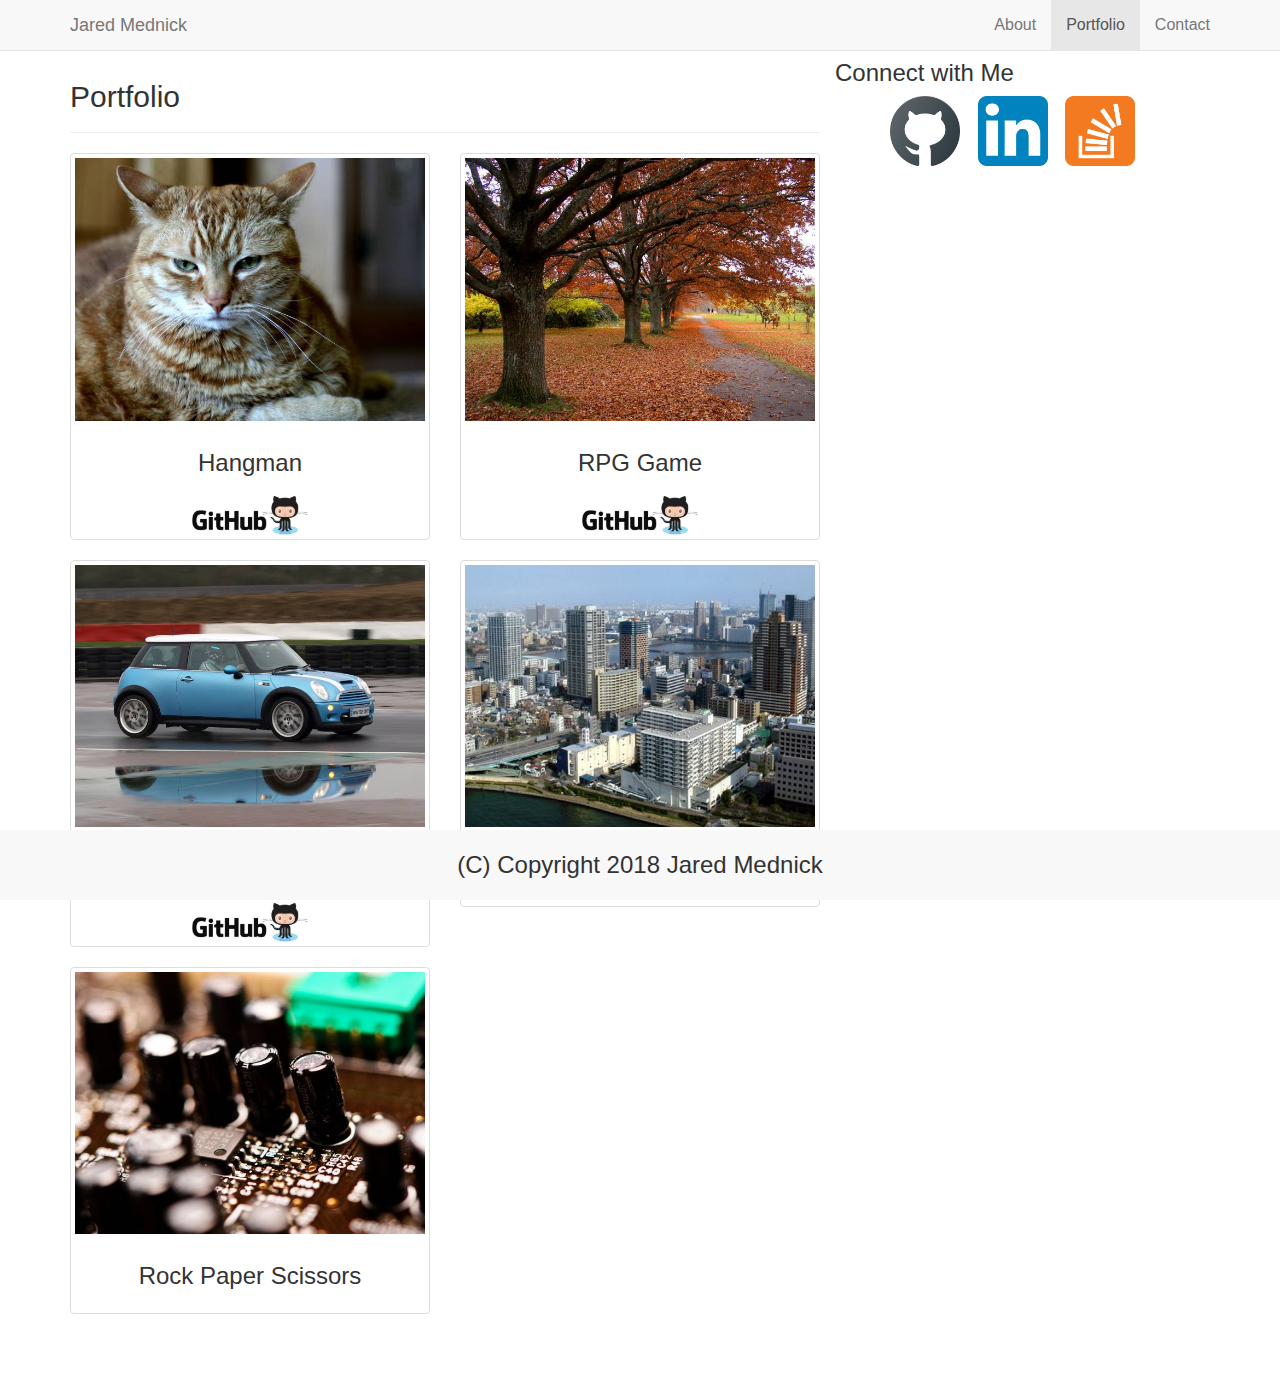
==== portfolio.html @ b8301414 "Adding some style for different sizes of screens, added links to github source" ====
<!DOCTYPE html>
<html lang="en">
<head>
	<meta charset="UTF-8">
	<title>Jared's Bio Page</title>
	<link rel="stylesheet" href="https://maxcdn.bootstrapcdn.com/bootstrap/3.3.7/css/bootstrap.min.css" integrity="sha384-BVYiiSIFeK1dGmJRAkycuHAHRg32OmUcww7on3RYdg4Va+PmSTsz/K68vbdEjh4u" crossorigin="anonymous">
	<link rel="stylesheet" type="text/css" href="assets/css/style.css">
</head>
<body>

	<nav class="navbar navbar-default navbar-fixed-top">
	  <div class="container">
	    <!-- Brand and toggle get grouped for better mobile display -->
	    <div class="navbar-header">
	      <button type="button" class="navbar-toggle collapsed" data-toggle="collapse" data-target="#bs-example-navbar-collapse-1" aria-expanded="false">
	        <span class="sr-only">Toggle navigation</span>
	        <span class="icon-bar"></span>
	        <span class="icon-bar"></span>
	        <span class="icon-bar"></span>
	      </button>
	      <a class="navbar-brand" href="#">Jared Mednick</a>
	    </div>

	    <!-- Collect the nav links, forms, and other content for toggling -->
	    <div class="collapse navbar-collapse" id="bs-example-navbar-collapse-1">
	      <ul class="nav navbar-nav navbar-right">
	        <li><a href="index.html">About</a></li>
	       	<li class="active"><a href="index.html">Portfolio <span class="sr-only">(current)</span></a></li>
	        <li><a href="contact.html">Contact</a></li>
	      </ul>
	    </div><!-- /.navbar-collapse -->
	  </div><!-- /.container-fluid -->
	</nav>

	<div class="container">
		<div class="row" style="margin-top: 40px; margin-bottom: 40px">
			<div class="col-md-8 col-lg-8">
				<div class="page-header">
					<h2>Portfolio</h2>
				</div>
				<div class="row">
					<div class="col-lg-6 col-md-6">
						<div class="thumbnail">
							<a href="https://wodjafink.github.io/Hangman-Game/">
								<img src="assets/images/ph1.jpg"  alt="Project 1">
							</a>
							<div class="caption" style="text-align: center">
								<h3>Hangman</h3>
							</div>
							<a href="https://github.com/wodjafink/Hangman-Game">
								<img src="assets/images/github_full.png"  alt="Hangman Game Github" style="height: 40px;">
							</a>
						</div>
					</div>
					<div class="col-lg-6 col-md-6">
						<div class="thumbnail">
							<a href="https://wodjafink.github.io/Star_Wars_RPG/">							
								<img src="assets/images/ph2.jpg" alt="Project 2">
							</a>
							<div class="caption" style="text-align: center">
								<h3>RPG Game</h3>
							</div>
							<a href="https://github.com/wodjafink/Star_Wars_RPG">
								<img src="assets/images/github_full.png"  alt="Star Wars RPG Github" style="height: 40px;">
							</a>
						</div>
					</div>
				</div>
				<div class="row">
					<div class="col-lg-6 col-md-6">
						<div class="thumbnail">
							<a href="https://wodjafink.github.io/TriviaGame/">
								<img src="assets/images/ph3.jpg"  alt="Project 3">
							</a>
							<div class="caption" style="text-align: center">
								<h3>Trivia Game</h3>
							</div>
							<a href="https://github.com/wodjafink/TriviaGame">
								<img src="assets/images/github_full.png"  alt="Trivia Game Github" style="height: 40px;">
							</a>
						</div>
					</div>
					<div class="col-lg-6 col-md-6">
						<div class="thumbnail">
							<img src="assets/images/ph4.jpg" alt="Project 4">
							<div class="caption" style="text-align: center">
								<h3>Rutgers Info Widget</h3>
							</div>
						</div>
					</div>
				</div>
				<div class="row">
					<div class="col-lg-6 col-md-6">
						<div class="thumbnail">
							<img src="assets/images/ph5.jpg"  alt="Project 5">
							<div class="caption" style="text-align: center">
								<h3>Rock Paper Scissors</h3>
							</div>
						</div>
					</div>
				</div>
			</div>


			<div class="col-md-4 col-lg-4">
				<div class="row">
					
		      		<h3>Connect with Me</h3>
			      		<ul>
			      			<div class="col-md-3">
			        		<li><a href="https://github.com/wodjafink"><img class="icon" src="assets/images/github_icon.png" alt="GitHub Profile"></a></li>
			        		</div>
			        		<div class="col-md-3">
			        		<li><a href="https://www.linkedin.com/in/jaredmednick"><img class="icon" src="assets/images/linkedin_icon.png" alt="LinkedIn Profile"></a></li>
			        		</div>
			        		<div class="col-md-3">
			        		<li><a href="https://stackoverflow.com/users/6111217/wodjafink"><img class="icon" src="assets/images/stack_overflow_icon.png" alt="StackOverflow Profile"></a></li>
			        		</div>
			      		</ul>
	      		</div>
	      	</div>
	</div>

	<footer class="footer navbar-fixed-bottom">
		<div class="container">
			<p style="text-align: center">(C) Copyright 2018 Jared Mednick</p>
		</div>
	</footer>
</body>
---- assets/css/style.css ----
* {
    box-sizing: border-box;
}

ul {
  list-style: none;
}

footer {

  padding: 18px;
  height: 70px;
  width: 100%;
  border-bottom: none;

  background-color: #f8f8f8;
  border-color: #e7e7e7;

  text-align: center;
  vertical-align: middle;
  font-size: 14px;

  margin-bottom: -50px;
}

.pull-left{
  float:left;
  width:100%;
}

.icon {
  width:70px;
  height:70px;
}

#social-links {
  float: right;

  padding: 5px;
  width: 270px;
  top: 30px;
  margin-right: 75px;
  margin-top: 30px;

  text-align: center;
}

#social-links-entry{
  float: left;
  padding: 10px;
}

@media only screen and (min-width: 750px) {
  p{
    font-size: 24px;
  }
  .navbar{
    font-size: 16px;
  }
}
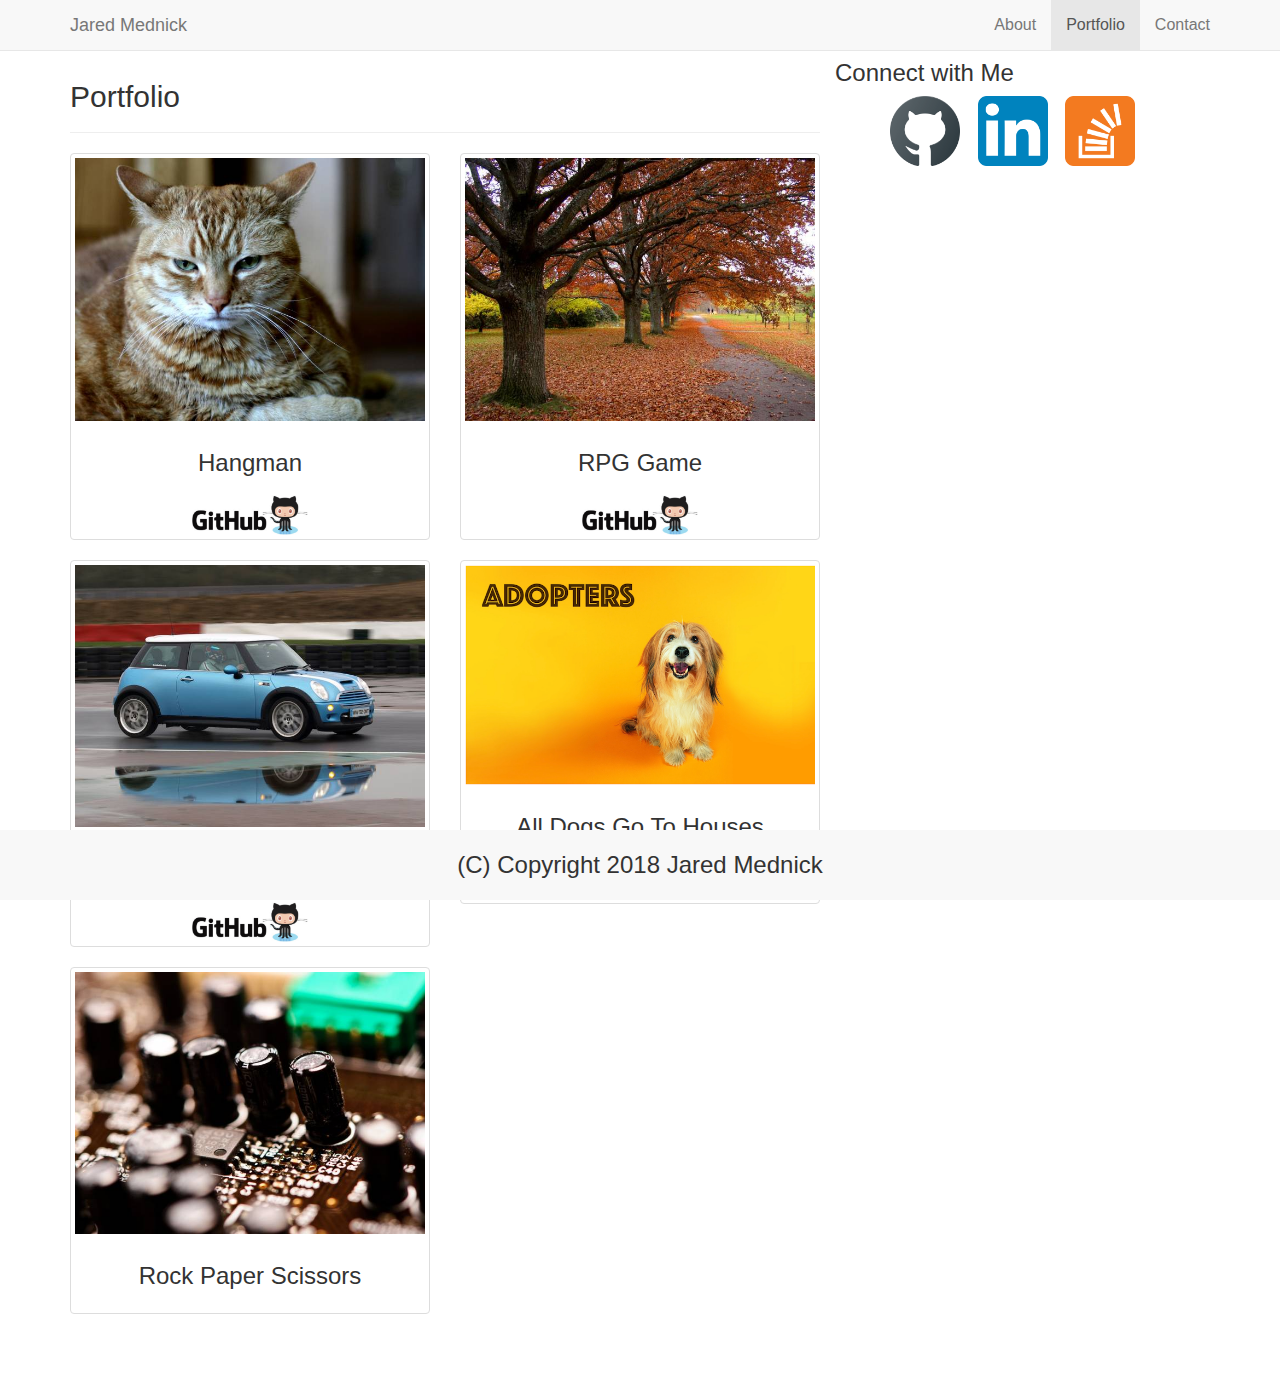
==== commit 8737e13c: "Updated for Project #2" ====
--- a/portfolio.html
+++ b/portfolio.html
@@ -82,10 +82,15 @@
 					</div>
 					<div class="col-lg-6 col-md-6">
 						<div class="thumbnail">
-							<img src="assets/images/ph4.jpg" alt="Project 4">
+							<a href="https://adgth.herokuapp.com">
+								<img src="assets/images/ph4.png"  alt="Project 3">
+							</a>
 							<div class="caption" style="text-align: center">
-								<h3>Rutgers Info Widget</h3>
+								<h3>All Dogs Go To Houses</h3>
 							</div>
+							<a href="https://github.com/AllDogsGoToHouses/dog_sandbox">
+								<img src="assets/images/github_full.png"  alt="ADGTH Github" style="height: 40px;">
+							</a>
 						</div>
 					</div>
 				</div>
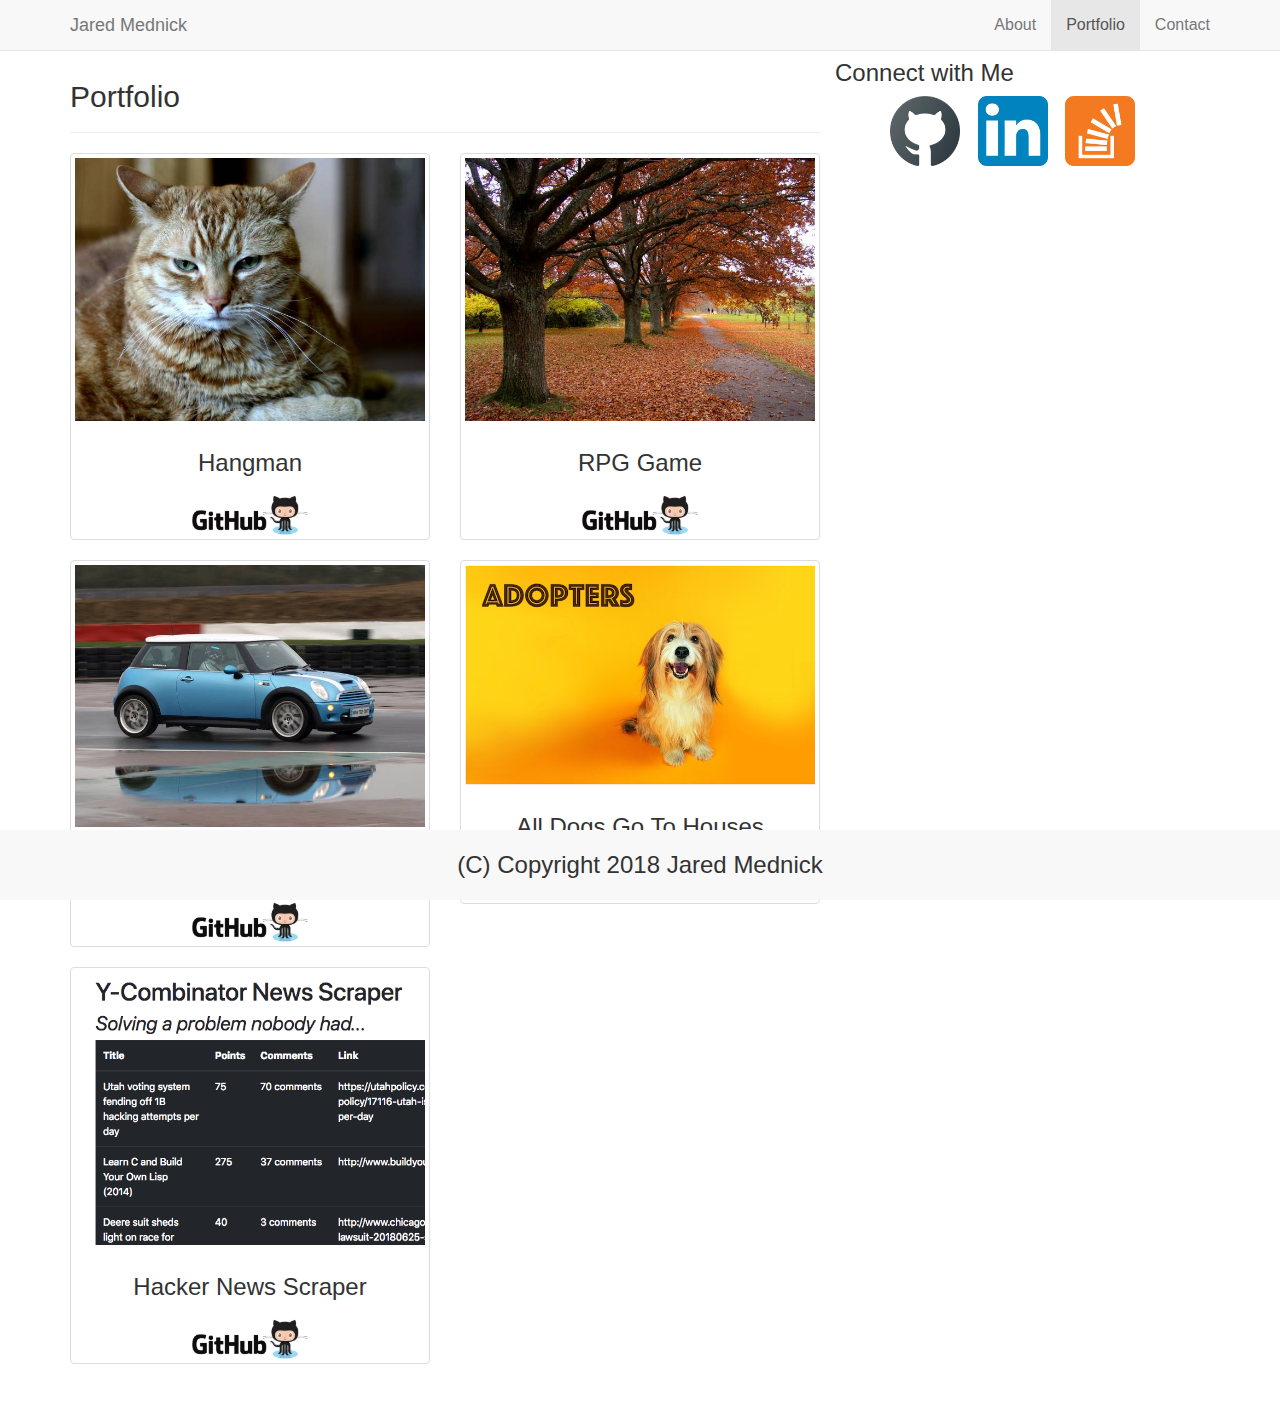
==== commit b78702fa: "Added git ignore but more importantly link to scraper project" ====
--- a/portfolio.html
+++ b/portfolio.html
@@ -83,7 +83,7 @@
 					<div class="col-lg-6 col-md-6">
 						<div class="thumbnail">
 							<a href="https://adgth.herokuapp.com">
-								<img src="assets/images/ph4.png"  alt="Project 3">
+								<img src="assets/images/ph4.png"  alt="Project 4">
 							</a>
 							<div class="caption" style="text-align: center">
 								<h3>All Dogs Go To Houses</h3>
@@ -97,10 +97,15 @@
 				<div class="row">
 					<div class="col-lg-6 col-md-6">
 						<div class="thumbnail">
-							<img src="assets/images/ph5.jpg"  alt="Project 5">
+							<a href="https://adgth.herokuapp.com">
+								<img src="assets/images/ph5.png"  alt="Scraper">
+							</a>
 							<div class="caption" style="text-align: center">
-								<h3>Rock Paper Scissors</h3>
+								<h3>Hacker News Scraper</h3>
 							</div>
+							<a href="https://github.com/wodjafink/zee_scraper">
+								<img src="assets/images/github_full.png"  alt="Scraper Github" style="height: 40px;">
+							</a>
 						</div>
 					</div>
 				</div>
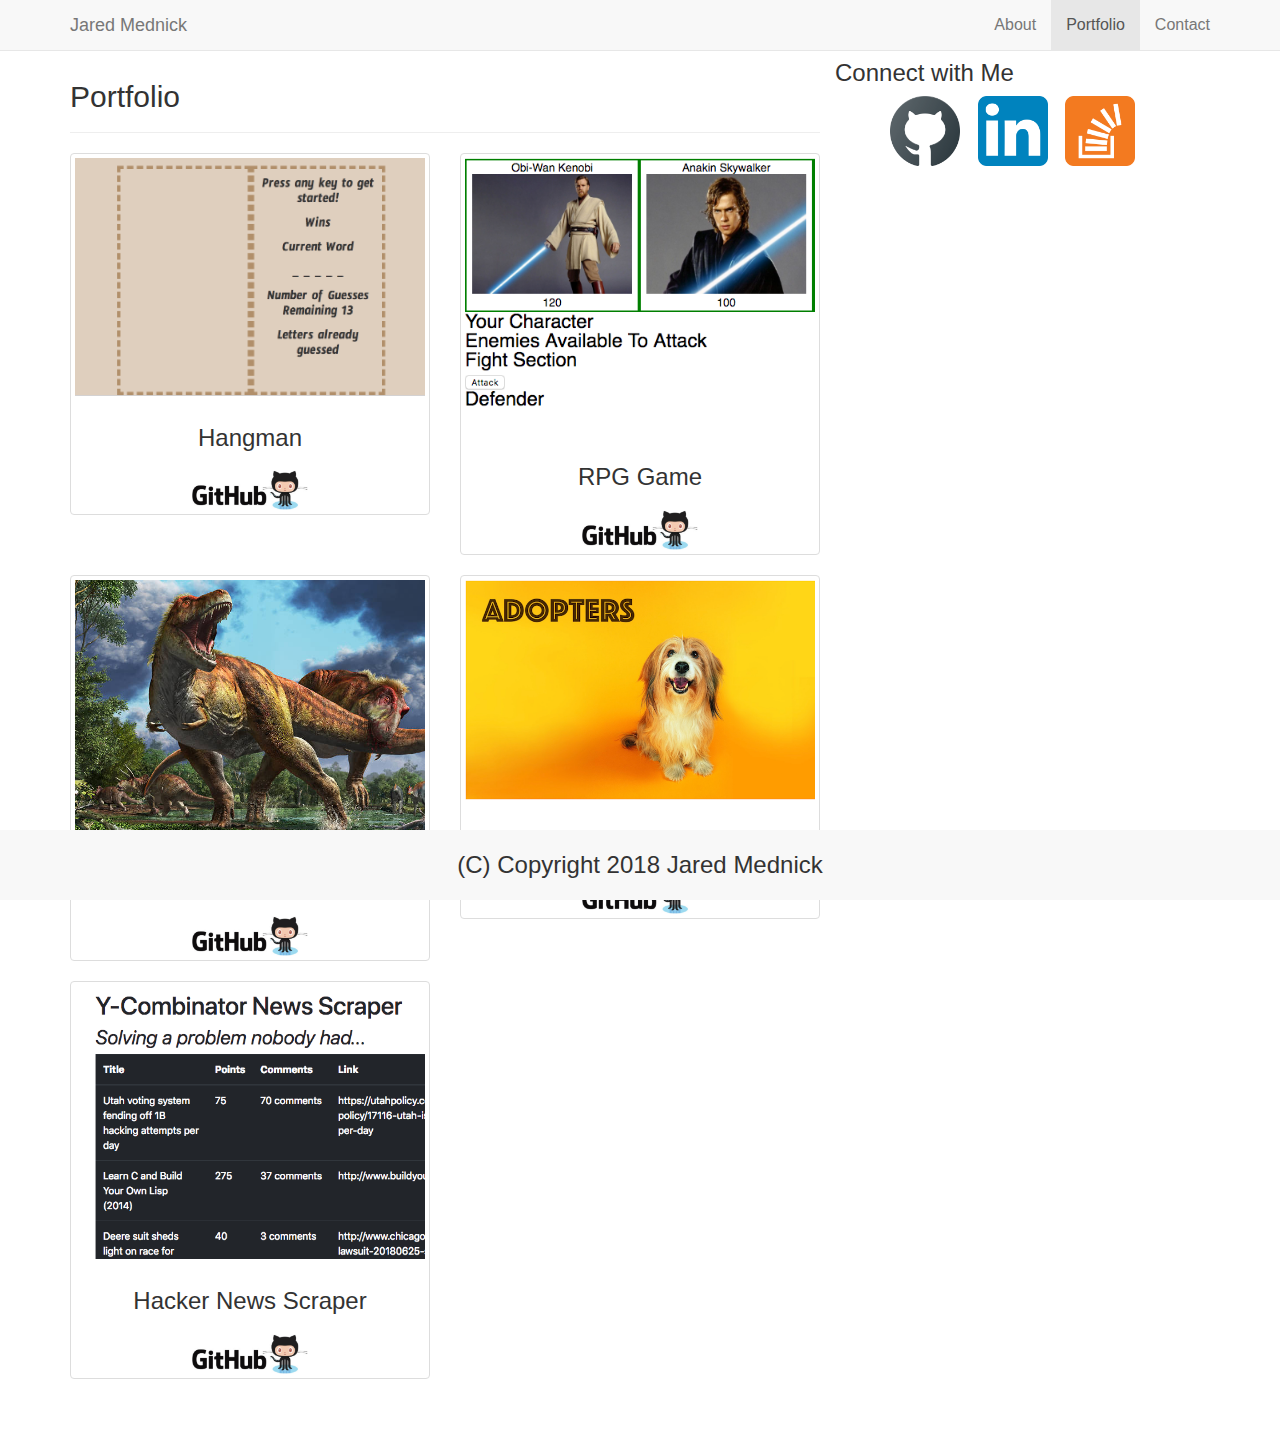
==== commit 7c35bf51: "Got rid of those placeholder images with some that are more relevant" ====
--- a/portfolio.html
+++ b/portfolio.html
@@ -42,7 +42,7 @@
 					<div class="col-lg-6 col-md-6">
 						<div class="thumbnail">
 							<a href="https://wodjafink.github.io/Hangman-Game/">
-								<img src="assets/images/ph1.jpg"  alt="Project 1">
+								<img src="assets/images/ph1.png"  alt="Project 1">
 							</a>
 							<div class="caption" style="text-align: center">
 								<h3>Hangman</h3>
@@ -55,7 +55,7 @@
 					<div class="col-lg-6 col-md-6">
 						<div class="thumbnail">
 							<a href="https://wodjafink.github.io/Star_Wars_RPG/">							
-								<img src="assets/images/ph2.jpg" alt="Project 2">
+								<img src="assets/images/ph2.png" alt="Project 2">
 							</a>
 							<div class="caption" style="text-align: center">
 								<h3>RPG Game</h3>
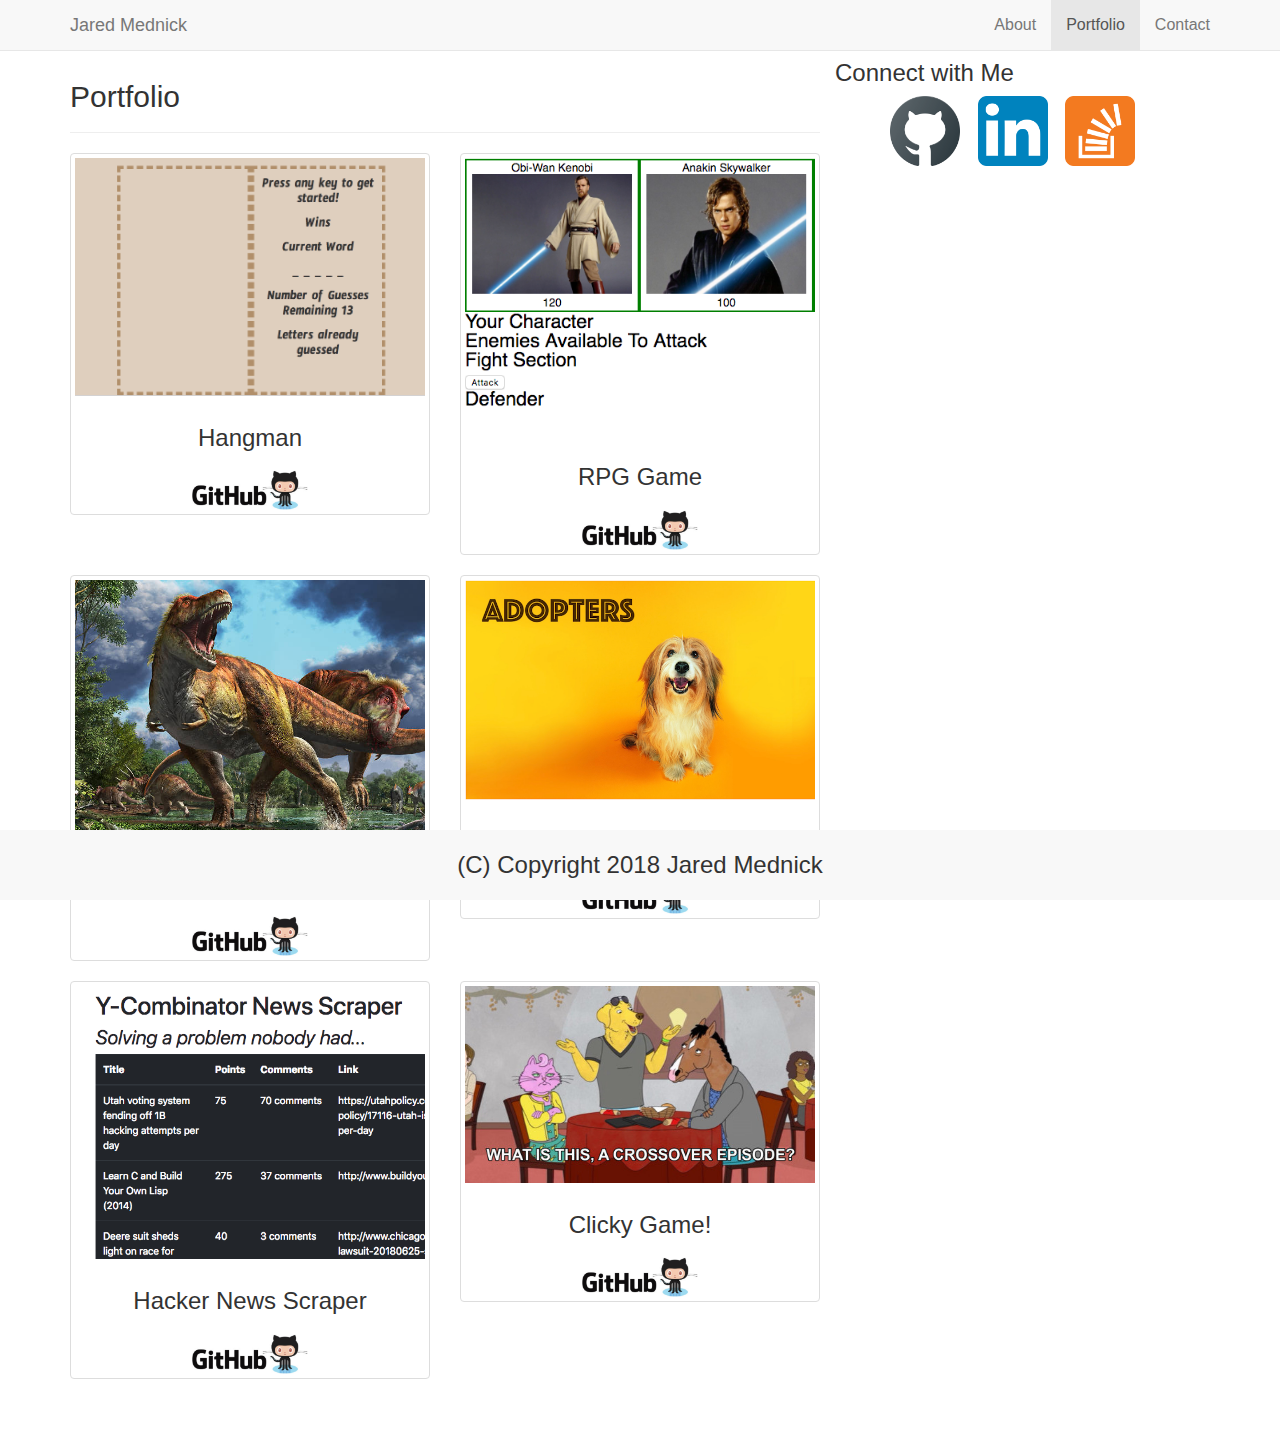
==== commit 591f35a2: "Added HTML for clicky game" ====
--- a/portfolio.html
+++ b/portfolio.html
@@ -108,6 +108,19 @@
 							</a>
 						</div>
 					</div>
+					<div class="col-lg-6 col-md-6">
+						<div class="thumbnail">
+							<a href="https://limitless-coast-75543.herokuapp.com/">
+								<img src="assets/images/ph6.png"  alt="Clicky Game">
+							</a>
+							<div class="caption" style="text-align: center">
+								<h3>Clicky Game!</h3>
+							</div>
+							<a href="https://github.com/wodjafink/clicky-game">
+								<img src="assets/images/github_full.png"  alt="Clicky Game Github" style="height: 40px;">
+							</a>
+						</div>
+					</div>
 				</div>
 			</div>
 
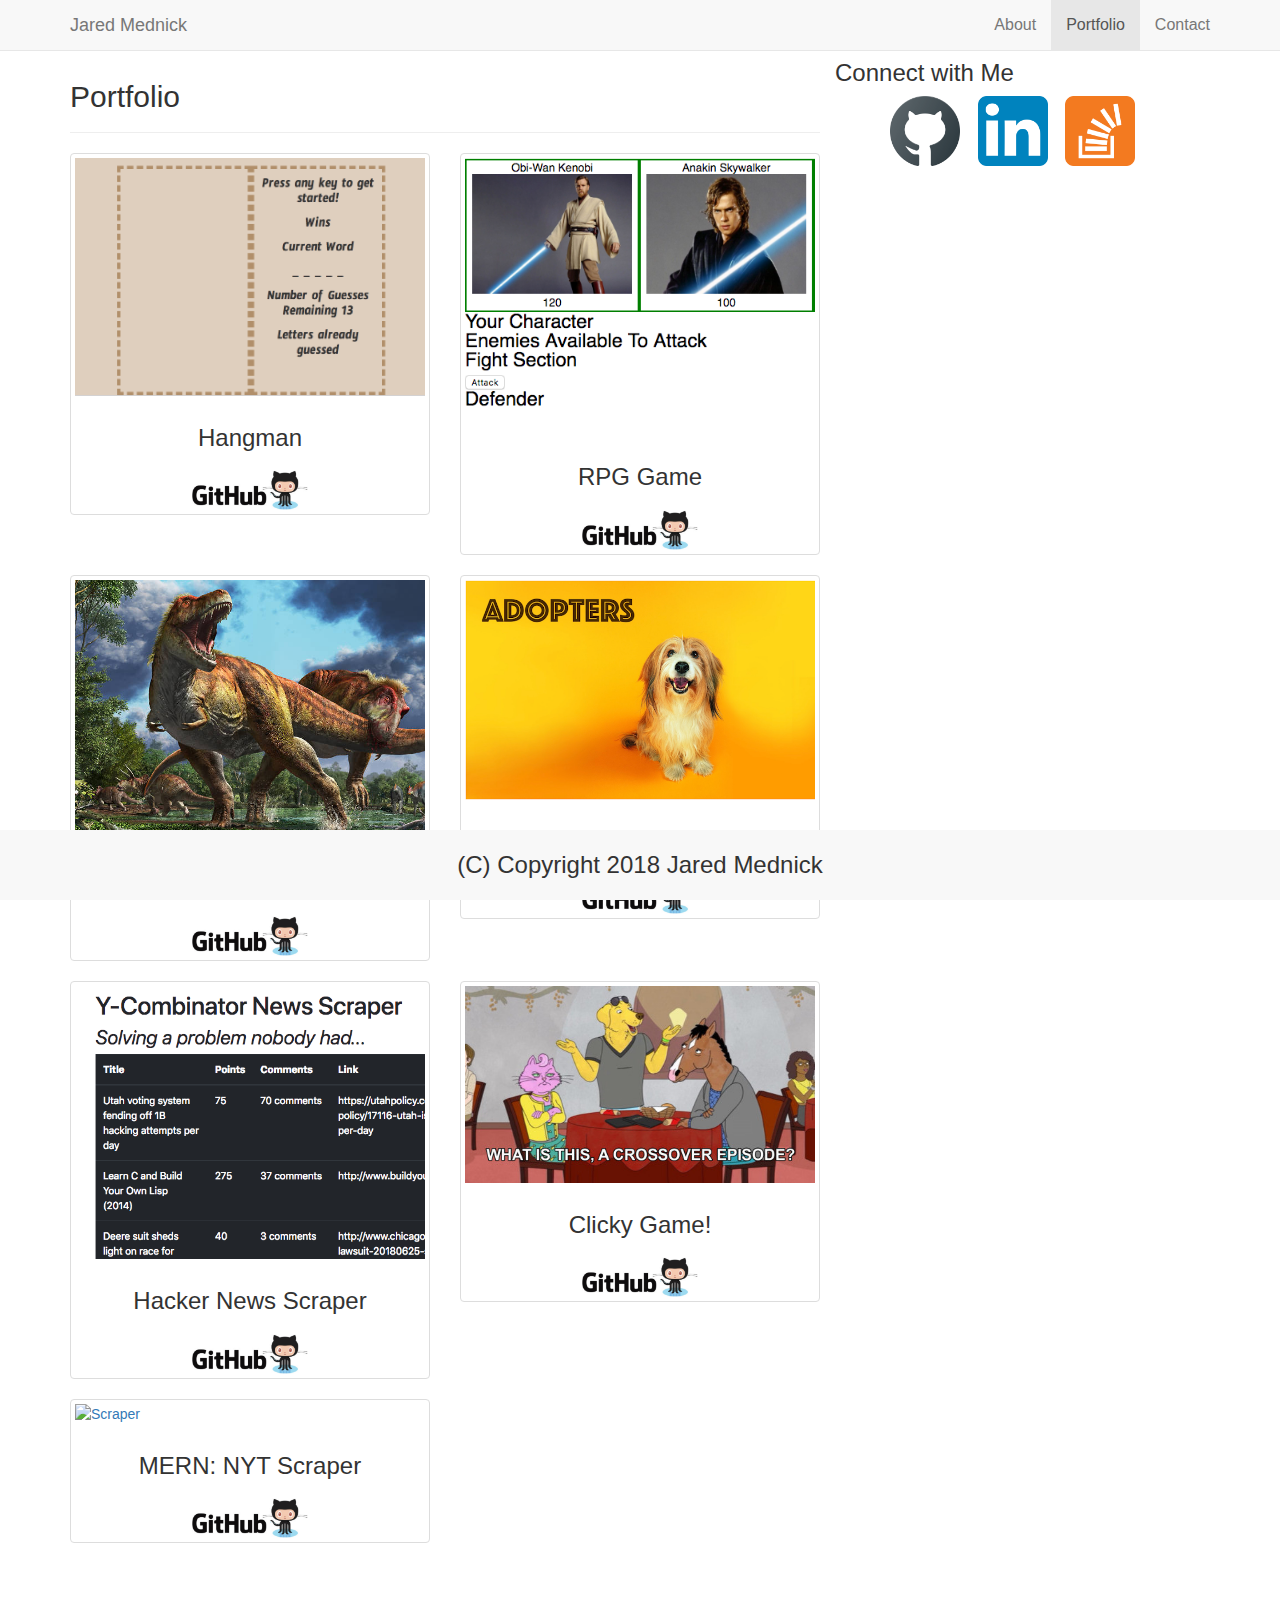
==== commit a4f6a458: "Updates for HW16, first MERN app" ====
--- a/portfolio.html
+++ b/portfolio.html
@@ -122,6 +122,21 @@
 						</div>
 					</div>
 				</div>
+				<div class="row">
+					<div class="col-lg-6 col-md-6">
+						<div class="thumbnail">
+							<a href="https://powerful-savannah-65553.herokuapp.com/">
+								<img src="assets/images/ph7.png"  alt="Scraper">
+							</a>
+							<div class="caption" style="text-align: center">
+								<h3>MERN: NYT Scraper</h3>
+							</div>
+							<a href="https://github.com/wodjafink/nytreact">
+								<img src="assets/images/github_full.png"  alt="Scraper Github" style="height: 40px;">
+							</a>
+						</div>
+					</div>
+				</div>
 			</div>
 
 
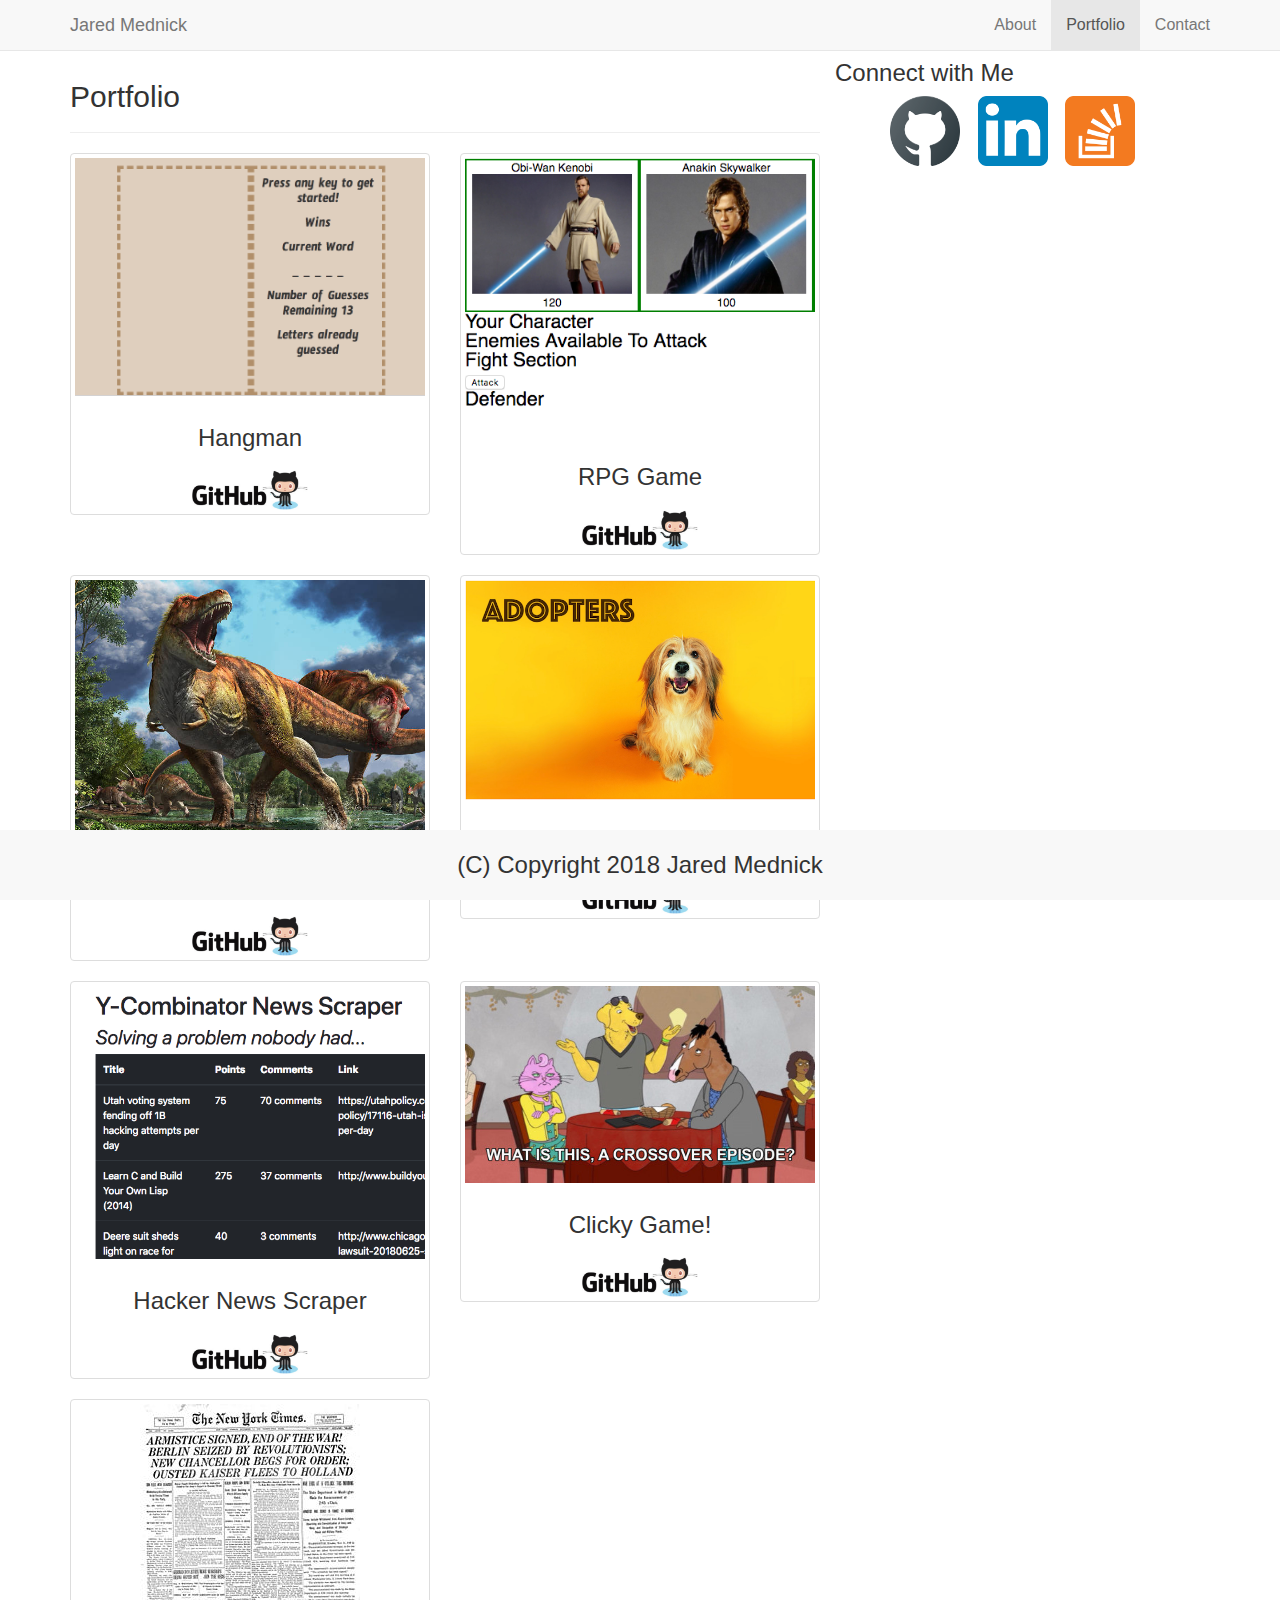
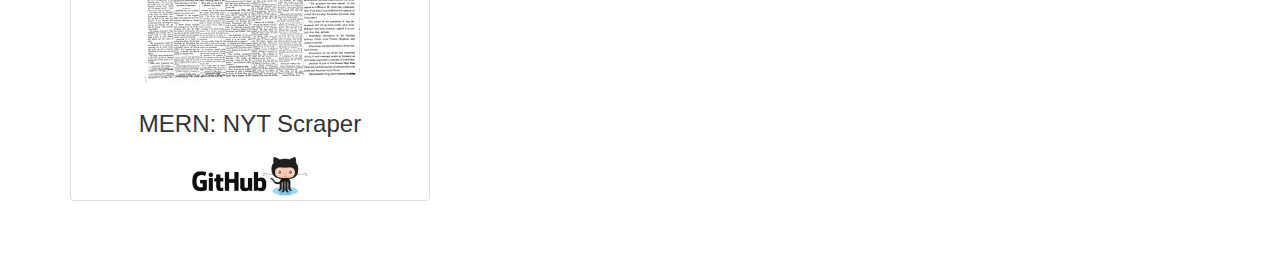
==== commit a1ec09d8: "Whoops on file type" ====
--- a/portfolio.html
+++ b/portfolio.html
@@ -126,7 +126,7 @@
 					<div class="col-lg-6 col-md-6">
 						<div class="thumbnail">
 							<a href="https://powerful-savannah-65553.herokuapp.com/">
-								<img src="assets/images/ph7.png"  alt="Scraper">
+								<img src="assets/images/ph7.jpg"  alt="Scraper">
 							</a>
 							<div class="caption" style="text-align: center">
 								<h3>MERN: NYT Scraper</h3>
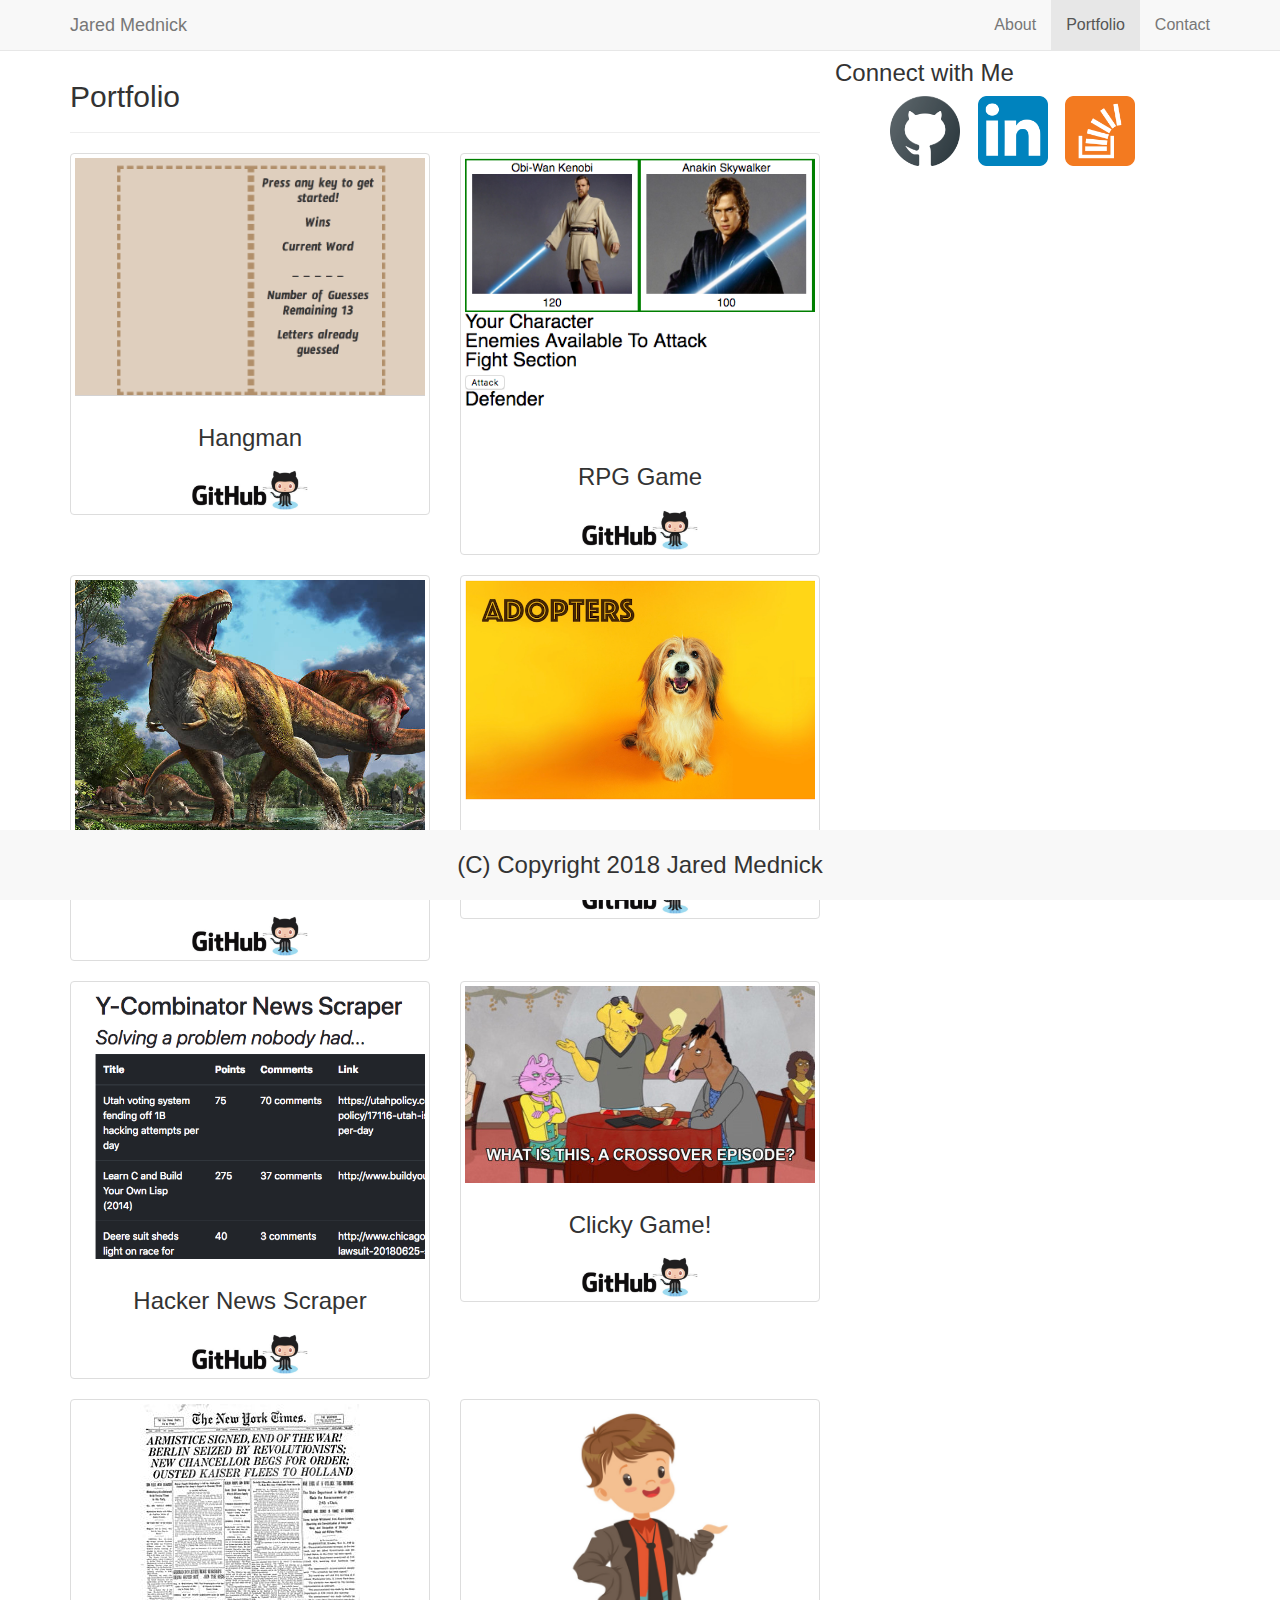
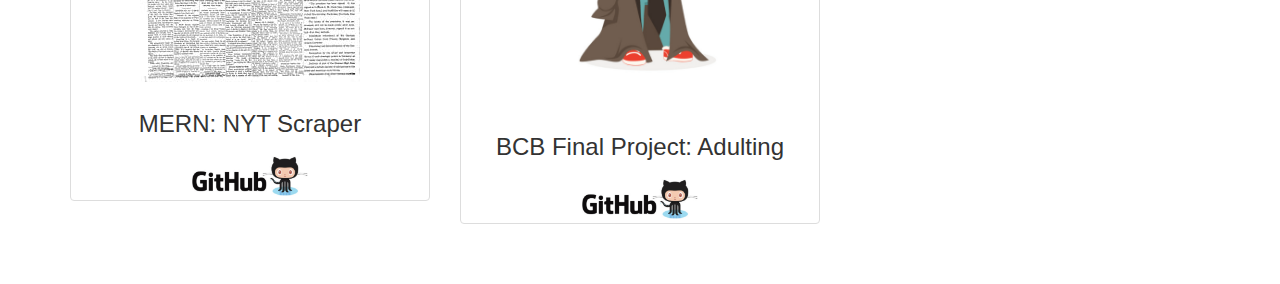
==== commit 207b827b: "Update with final project" ====
--- a/portfolio.html
+++ b/portfolio.html
@@ -136,10 +136,21 @@
 							</a>
 						</div>
 					</div>
+					<div class="col-lg-6 col-md-6">
+						<div class="thumbnail">
+							<a href="https://https://cryptic-plains-88955.herokuapp.com/">
+								<img src="assets/images/ph8.png"  alt="Adulting">
+							</a>
+							<div class="caption" style="text-align: center">
+								<h3>BCB Final Project: Adulting</h3>
+							</div>
+							<a href="https://github.com/adulting-by-newsies/adulting2">
+								<img src="assets/images/github_full.png"  alt="Adulting Github" style="height: 40px;">
+							</a>
+						</div>
+					</div>
 				</div>
 			</div>
-
-
 			<div class="col-md-4 col-lg-4">
 				<div class="row">
 					
